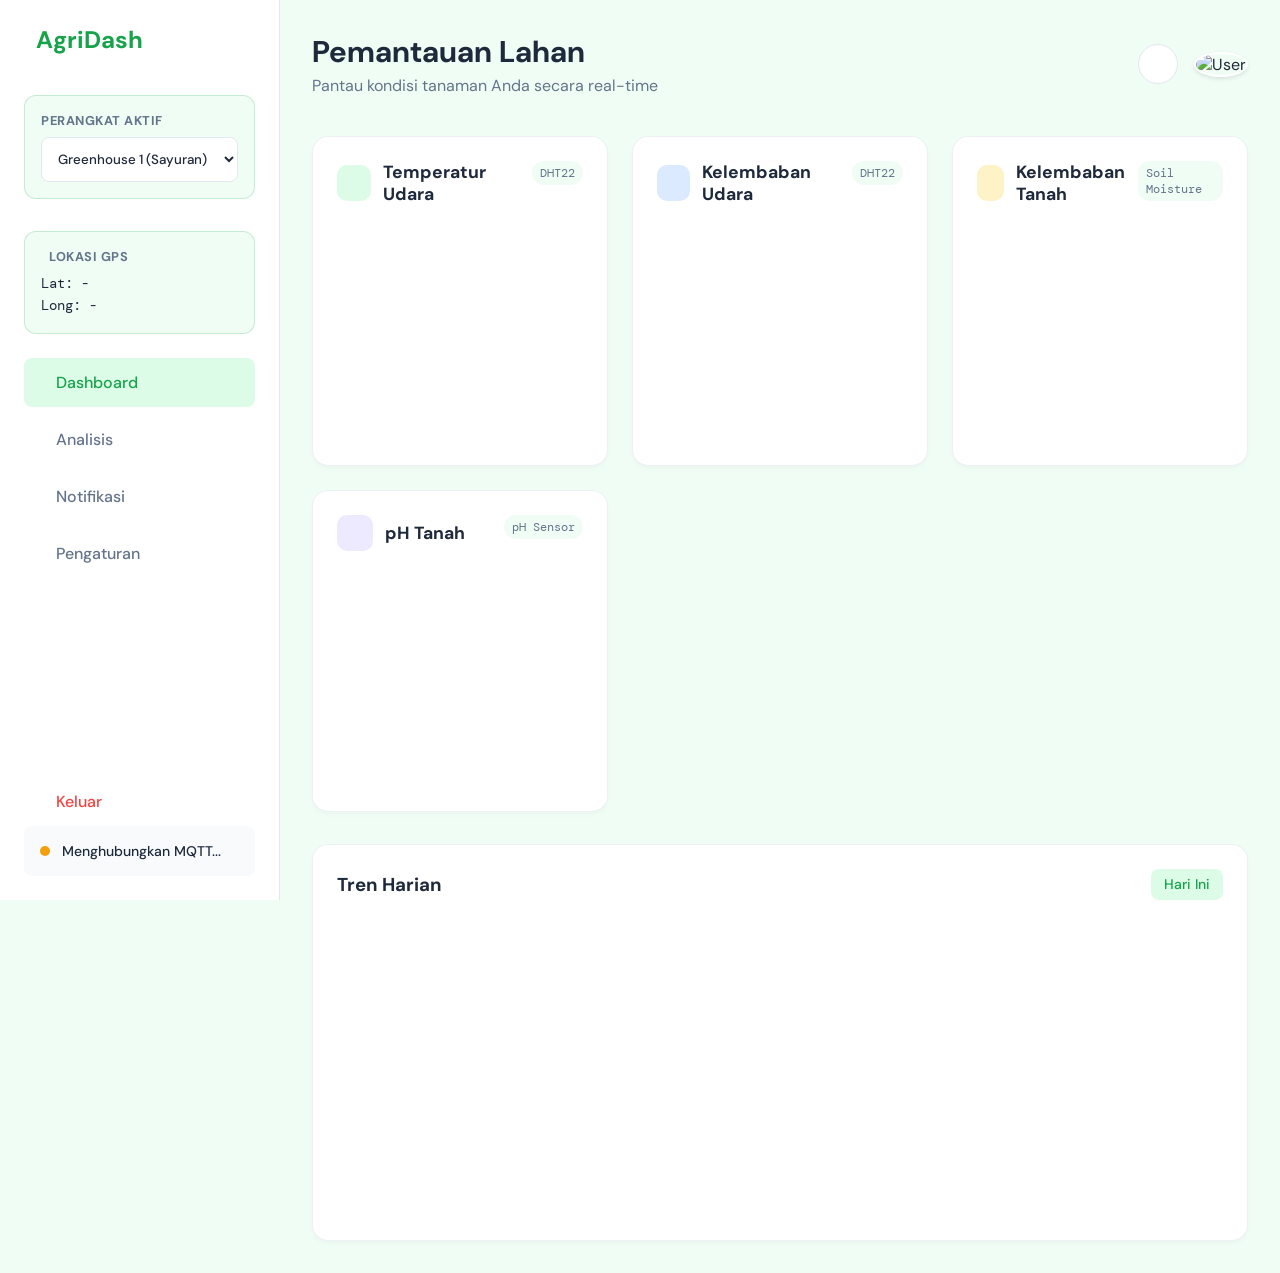
==== index.html @ 1016eaea "first commit" ====
<!DOCTYPE html>
<html lang="id">

<head>
    <meta charset="UTF-8">
    <meta name="viewport" content="width=device-width, initial-scale=1.0">
    <title>AgriDash - IoT Dashboard Pertanian</title>

    <!-- Fonts -->
    <link rel="preconnect" href="https://fonts.googleapis.com">
    <link rel="preconnect" href="https://fonts.gstatic.com" crossorigin>
    <link
        href="https://fonts.googleapis.com/css2?family=DM+Mono:wght@400;500&family=DM+Sans:ital,wght@0,400;0,500;0,700;1,400&display=swap"
        rel="stylesheet">

    <!-- Icons -->
    <script src="https://unpkg.com/@phosphor-icons/web"></script>

    <!-- ECharts -->
    <script src="https://cdn.jsdelivr.net/npm/echarts@5.5.0/dist/echarts.min.js"></script>

    <!-- MQTT.js -->
    <script src="https://unpkg.com/mqtt/dist/mqtt.min.js"></script>

    <link rel="stylesheet" href="style.css">
</head>

<body>
    <div class="app-container">
        <!-- Sidebar -->
        <aside class="sidebar">
            <div class="logo">
                <i class="ph ph-plant"></i>
                <span>AgriDash</span>
            </div>

            <div class="device-selector">
                <p class="selector-label">Perangkat Aktif</p>
                <div class="custom-select">
                    <select id="deviceSelect">
                        <option value="greenhouse-1">Greenhouse 1 (Sayuran)</option>
                        <option value="field-a">Lahan A (Padi)</option>
                        <option value="orchard-b">Kebun B (Buah)</option>
                    </select>
                </div>
            </div>

            <div class="gps-info"
                style="margin-bottom: 1.5rem; background: var(--bg-color); padding: 1rem; border-radius: 12px; border: 1px solid rgba(22, 163, 74, 0.2);">
                <p class="selector-label" style="display: flex; align-items: center; gap: 0.5rem;"><i
                        class="ph ph-map-pin"></i> Lokasi GPS</p>
                <div class="data-value" style="font-size: 0.85rem; color: var(--text-main); line-height: 1.6;">
                    Lat: <span id="gpsLat">-</span><br>
                    Long: <span id="gpsLong">-</span><br>
                    <span id="gpsTime"
                        style="font-size: 0.7rem; color: var(--text-muted); font-family: 'DM Sans', sans-serif;"></span>
                </div>
            </div>

            <nav class="nav-menu">
                <a href="index.html" class="nav-item active">
                    <i class="ph ph-squares-four"></i>
                    <span>Dashboard</span>
                </a>
                <a href="analysis.html" class="nav-item">
                    <i class="ph ph-chart-line-up"></i>
                    <span>Analisis</span>
                </a>
                <a href="#" class="nav-item">
                    <i class="ph ph-bell"></i>
                    <span>Notifikasi</span>
                </a>
                <a href="settings.html" class="nav-item">
                    <i class="ph ph-gear"></i>
                    <span>Pengaturan</span>
                </a>
                <a href="login.html" class="nav-item" style="margin-top: auto; color: #ef4444;">
                    <i class="ph ph-sign-out"></i>
                    <span>Keluar</span>
                </a>
            </nav>

            <div class="connection-status">
                <div class="status-indicator connecting" id="mqttStatusIcon"></div>
                <span id="mqttStatusText">Menghubungkan MQTT...</span>
            </div>
        </aside>

        <!-- Main Content -->
        <main class="main-content">
            <header class="top-header">
                <div class="greeting">
                    <h1>Pemantauan Lahan</h1>
                    <p>Pantau kondisi tanaman Anda secara real-time</p>
                </div>
                <div class="header-actions">
                    <button class="icon-btn"><i class="ph ph-bell"></i></button>
                    <div class="user-profile">
                        <img src="https://ui-avatars.com/api/?name=Petani+Maju&background=16A34A&color=fff" alt="User">
                    </div>
                </div>
            </header>

            <!-- Dashboard Grid -->
            <div class="dashboard-grid">

                <!-- Temperature Card -->
                <div class="card chart-card">
                    <div class="card-header">
                        <div class="card-title">
                            <div class="icon-box green-light">
                                <i class="ph ph-thermometer"></i>
                            </div>
                            <h3>Temperatur Udara</h3>
                        </div>
                        <span class="sensor-type">DHT22</span>
                    </div>
                    <div class="chart-container" id="tempChart"></div>
                </div>

                <!-- Humidity Card -->
                <div class="card chart-card">
                    <div class="card-header">
                        <div class="card-title">
                            <div class="icon-box blue-light">
                                <i class="ph ph-drop"></i>
                            </div>
                            <h3>Kelembaban Udara</h3>
                        </div>
                        <span class="sensor-type">DHT22</span>
                    </div>
                    <div class="chart-container" id="humidChart"></div>
                </div>

                <!-- Soil Moisture Card -->
                <div class="card chart-card">
                    <div class="card-header">
                        <div class="card-title">
                            <div class="icon-box brown-light">
                                <i class="ph ph-waves"></i>
                            </div>
                            <h3>Kelembaban Tanah</h3>
                        </div>
                        <span class="sensor-type">Soil Moisture</span>
                    </div>
                    <div class="chart-container" id="soilMoistureChart"></div>
                </div>

                <!-- Soil pH Card -->
                <div class="card chart-card">
                    <div class="card-header">
                        <div class="card-title">
                            <div class="icon-box purple-light">
                                <i class="ph ph-flask"></i>
                            </div>
                            <h3>pH Tanah</h3>
                        </div>
                        <span class="sensor-type">pH Sensor</span>
                    </div>
                    <div class="chart-container" id="phChart"></div>
                </div>

            </div>

            <!-- Historical Data (Decorative for visual fullness) -->
            <div class="card historical-card">
                <div class="card-header">
                    <h3>Tren Harian</h3>
                    <div class="date-filter">Hari Ini</div>
                </div>
                <div class="chart-container-large" id="historyChart"></div>
            </div>

        </main>
    </div>

    <script src="app.js"></script>
</body>

</html>
---- style.css ----
:root {
    --primary-green: #16a34a;
    --primary-dark: #15803d;
    --primary-light: #dcfce7;
    --bg-color: #f0fdf4; /* Very light green tint */
    --card-bg: #ffffff;
    --text-main: #1e293b;
    --text-muted: #64748b;
    --border-color: #e2e8f0;
    
    /* Chart Accents */
    --accent-blue: #3b82f6;
    --accent-blue-light: #dbeafe;
    --accent-brown: #d97706;
    --accent-brown-light: #fef3c7;
    --accent-purple: #8b5cf6;
    --accent-purple-light: #ede9fe;
}

* {
    margin: 0;
    padding: 0;
    box-sizing: border-box;
}

body {
    font-family: 'DM Sans', sans-serif;
    background-color: var(--bg-color);
    color: var(--text-main);
    overflow-x: hidden;
}

/* Typography for data/numbers */
.data-value {
    font-family: 'DM Mono', monospace;
}

.app-container {
    display: flex;
    min-height: 100vh;
}

/* Sidebar */
.sidebar {
    width: 280px;
    background-color: var(--card-bg);
    border-right: 1px solid var(--border-color);
    display: flex;
    flex-direction: column;
    padding: 1.5rem;
    position: fixed;
    height: 100vh;
    z-index: 10;
}

.logo {
    display: flex;
    align-items: center;
    gap: 0.75rem;
    font-size: 1.5rem;
    font-weight: 700;
    color: var(--primary-green);
    margin-bottom: 2.5rem;
}

.logo i {
    font-size: 2rem;
}

.device-selector {
    margin-bottom: 2rem;
    background: var(--bg-color);
    padding: 1rem;
    border-radius: 12px;
    border: 1px solid rgba(22, 163, 74, 0.2);
}

.selector-label {
    font-size: 0.8rem;
    color: var(--text-muted);
    margin-bottom: 0.5rem;
    text-transform: uppercase;
    letter-spacing: 0.5px;
    font-weight: 700;
}

select {
    width: 100%;
    padding: 0.75rem;
    border-radius: 8px;
    border: 1px solid var(--border-color);
    background: var(--card-bg);
    font-family: 'DM Sans', sans-serif;
    font-weight: 500;
    color: var(--text-main);
    cursor: pointer;
    outline: none;
    transition: all 0.2s;
}

select:focus {
    border-color: var(--primary-green);
    box-shadow: 0 0 0 3px var(--primary-light);
}

.nav-menu {
    display: flex;
    flex-direction: column;
    gap: 0.5rem;
    flex: 1;
}

.nav-item {
    display: flex;
    align-items: center;
    gap: 1rem;
    padding: 0.875rem 1rem;
    color: var(--text-muted);
    text-decoration: none;
    border-radius: 8px;
    font-weight: 500;
    transition: all 0.2s;
}

.nav-item i {
    font-size: 1.25rem;
}

.nav-item:hover, .nav-item.active {
    background-color: var(--primary-light);
    color: var(--primary-green);
}

.connection-status {
    display: flex;
    align-items: center;
    gap: 0.75rem;
    padding: 1rem;
    background: #f8fafc;
    border-radius: 8px;
    font-size: 0.875rem;
    font-weight: 500;
}

.status-indicator {
    width: 10px;
    height: 10px;
    border-radius: 50%;
}

.status-indicator.connecting { background-color: #f59e0b; }
.status-indicator.connected { background-color: #10b981; }
.status-indicator.disconnected { background-color: #ef4444; }

/* Main Content */
.main-content {
    flex: 1;
    margin-left: 280px;
    padding: 2rem;
    max-width: 1400px;
}

.top-header {
    display: flex;
    justify-content: space-between;
    align-items: center;
    margin-bottom: 2.5rem;
}

.greeting h1 {
    font-size: 1.875rem;
    color: var(--text-main);
    margin-bottom: 0.25rem;
}

.greeting p {
    color: var(--text-muted);
}

.header-actions {
    display: flex;
    align-items: center;
    gap: 1rem;
}

.icon-btn {
    width: 40px;
    height: 40px;
    border-radius: 50%;
    border: 1px solid var(--border-color);
    background: var(--card-bg);
    cursor: pointer;
    display: flex;
    align-items: center;
    justify-content: center;
    color: var(--text-muted);
    transition: all 0.2s;
}

.icon-btn:hover {
    background: var(--primary-light);
    color: var(--primary-green);
    border-color: var(--primary-light);
}

.icon-btn i {
    font-size: 1.25rem;
}

.user-profile img {
    width: 40px;
    height: 40px;
    border-radius: 50%;
    object-fit: cover;
    border: 2px solid white;
    box-shadow: 0 2px 4px rgba(0,0,0,0.1);
}

/* Dashboard Grid */
.dashboard-grid {
    display: grid;
    grid-template-columns: repeat(auto-fit, minmax(280px, 1fr));
    gap: 1.5rem;
    margin-bottom: 2rem;
}

.card {
    background: var(--card-bg);
    border-radius: 16px;
    padding: 1.5rem;
    box-shadow: 0 4px 6px -1px rgba(0, 0, 0, 0.02), 0 2px 4px -1px rgba(0, 0, 0, 0.02);
    border: 1px solid rgba(226, 232, 240, 0.6);
    transition: transform 0.2s, box-shadow 0.2s;
}

.card:hover {
    box-shadow: 0 10px 15px -3px rgba(0, 0, 0, 0.05), 0 4px 6px -2px rgba(0, 0, 0, 0.025);
    transform: translateY(-2px);
}

.card-header {
    display: flex;
    justify-content: space-between;
    align-items: flex-start;
    margin-bottom: 1rem;
}

.card-title {
    display: flex;
    align-items: center;
    gap: 0.75rem;
}

.card-title h3 {
    font-size: 1.1rem;
    font-weight: 700;
    color: var(--text-main);
}

.sensor-type {
    font-size: 0.75rem;
    background: var(--bg-color);
    padding: 0.25rem 0.5rem;
    border-radius: 12px;
    color: var(--text-muted);
    font-family: 'DM Mono', monospace;
}

.icon-box {
    width: 36px;
    height: 36px;
    border-radius: 10px;
    display: flex;
    align-items: center;
    justify-content: center;
    font-size: 1.25rem;
}

.green-light { background: var(--primary-light); color: var(--primary-green); }
.blue-light { background: var(--accent-blue-light); color: var(--accent-blue); }
.brown-light { background: var(--accent-brown-light); color: var(--accent-brown); }
.purple-light { background: var(--accent-purple-light); color: var(--accent-purple); }

.chart-container {
    width: 100%;
    height: 220px;
}

.chart-container-large {
    width: 100%;
    height: 300px;
}

.historical-card {
    grid-column: 1 / -1;
}

.historical-card .card-header {
    align-items: center;
}

.date-filter {
    font-size: 0.875rem;
    color: var(--primary-green);
    background: var(--primary-light);
    padding: 0.4rem 0.8rem;
    border-radius: 8px;
    font-weight: 500;
    cursor: pointer;
}

@media (max-width: 1024px) {
    .sidebar {
        width: 80px;
        padding: 1.5rem 1rem;
    }
    .sidebar .logo span, .selector-label, .nav-item span, #mqttStatusText {
        display: none;
    }
    .sidebar .logo {
        justify-content: center;
    }
    .nav-item {
        justify-content: center;
        padding: 0.875rem 0;
    }
    .device-selector {
        padding: 0.5rem;
    }
    select {
        color: transparent;
        padding: 0.5rem;
    }
    .main-content {
        margin-left: 80px;
    }
}

@media (max-width: 768px) {
    .dashboard-grid {
        grid-template-columns: 1fr;
    }
}

/* --- New Pages Styles (Login, Devices, Settings, Analysis) --- */

/* Login Page */
.login-page {
    display: flex;
    align-items: center;
    justify-content: center;
    min-height: 100vh;
    background: linear-gradient(135deg, var(--bg-color) 0%, var(--primary-light) 100%);
}

.login-box {
    background: var(--card-bg);
    padding: 3rem;
    border-radius: 20px;
    box-shadow: 0 10px 25px rgba(22, 163, 74, 0.1);
    width: 100%;
    max-width: 400px;
    text-align: center;
}

.login-box .logo {
    justify-content: center;
    margin-bottom: 1rem;
}

.login-box p {
    color: var(--text-muted);
    margin-bottom: 2rem;
}

.form-group {
    margin-bottom: 1.5rem;
    text-align: left;
}

.form-group label {
    display: block;
    margin-bottom: 0.5rem;
    font-weight: 500;
    color: var(--text-main);
    font-size: 0.9rem;
}

.form-input {
    width: 100%;
    padding: 0.875rem 1rem;
    border: 1px solid var(--border-color);
    border-radius: 8px;
    font-family: inherit;
    transition: all 0.2s;
}

.form-input:focus {
    outline: none;
    border-color: var(--primary-green);
    box-shadow: 0 0 0 3px var(--primary-light);
}

.btn-primary {
    display: block;
    width: 100%;
    padding: 1rem;
    background-color: var(--primary-green);
    color: white;
    border: none;
    border-radius: 8px;
    font-weight: 700;
    font-family: inherit;
    font-size: 1rem;
    cursor: pointer;
    text-decoration: none;
    transition: background-color 0.2s;
}

.btn-primary:hover {
    background-color: var(--primary-dark);
}

/* Devices Page */
.devices-page {
    padding: 3rem;
    max-width: 1200px;
    margin: 0 auto;
}

.devices-header {
    text-align: center;
    margin-bottom: 3rem;
}

.devices-header h1 {
    font-size: 2.5rem;
    color: var(--primary-dark);
    margin-bottom: 0.5rem;
}

.devices-grid {
    display: grid;
    grid-template-columns: repeat(auto-fit, minmax(300px, 1fr));
    gap: 2rem;
}

.device-card {
    background: var(--card-bg);
    border-radius: 16px;
    padding: 2rem;
    text-align: center;
    border: 1px solid var(--border-color);
    transition: all 0.3s ease;
    text-decoration: none;
    color: inherit;
    display: block;
}

.device-card:hover {
    transform: translateY(-5px);
    box-shadow: 0 15px 30px rgba(22, 163, 74, 0.15);
    border-color: var(--primary-green);
}

.device-icon {
    width: 80px;
    height: 80px;
    background: var(--primary-light);
    color: var(--primary-green);
    border-radius: 50%;
    display: flex;
    align-items: center;
    justify-content: center;
    font-size: 2.5rem;
    margin: 0 auto 1.5rem auto;
}

.device-card h2 {
    font-size: 1.5rem;
    margin-bottom: 0.5rem;
}

.device-card p {
    color: var(--text-muted);
}

.device-status {
    display: inline-block;
    padding: 0.25rem 0.75rem;
    background: #dcfce7;
    color: #16a34a;
    border-radius: 12px;
    font-size: 0.8rem;
    font-weight: 700;
    margin-top: 1rem;
}

/* Settings Form */
.settings-section {
    background: var(--card-bg);
    border-radius: 16px;
    padding: 2rem;
    border: 1px solid var(--border-color);
    margin-bottom: 2rem;
}

.settings-section h2 {
    margin-bottom: 1.5rem;
    padding-bottom: 1rem;
    border-bottom: 1px solid var(--border-color);
}

.toggle-switch {
    position: relative;
    display: inline-block;
    width: 50px;
    height: 24px;
}

.toggle-switch input {
    opacity: 0;
    width: 0;
    height: 0;
}

.slider {
    position: absolute;
    cursor: pointer;
    top: 0;
    left: 0;
    right: 0;
    bottom: 0;
    background-color: #cbd5e1;
    transition: .4s;
    border-radius: 24px;
}

.slider:before {
    position: absolute;
    content: "";
    height: 16px;
    width: 16px;
    left: 4px;
    bottom: 4px;
    background-color: white;
    transition: .4s;
    border-radius: 50%;
}

input:checked + .slider {
    background-color: var(--primary-green);
}

input:checked + .slider:before {
    transform: translateX(26px);
}

.setting-item {
    display: flex;
    justify-content: space-between;
    align-items: center;
    margin-bottom: 1rem;
}
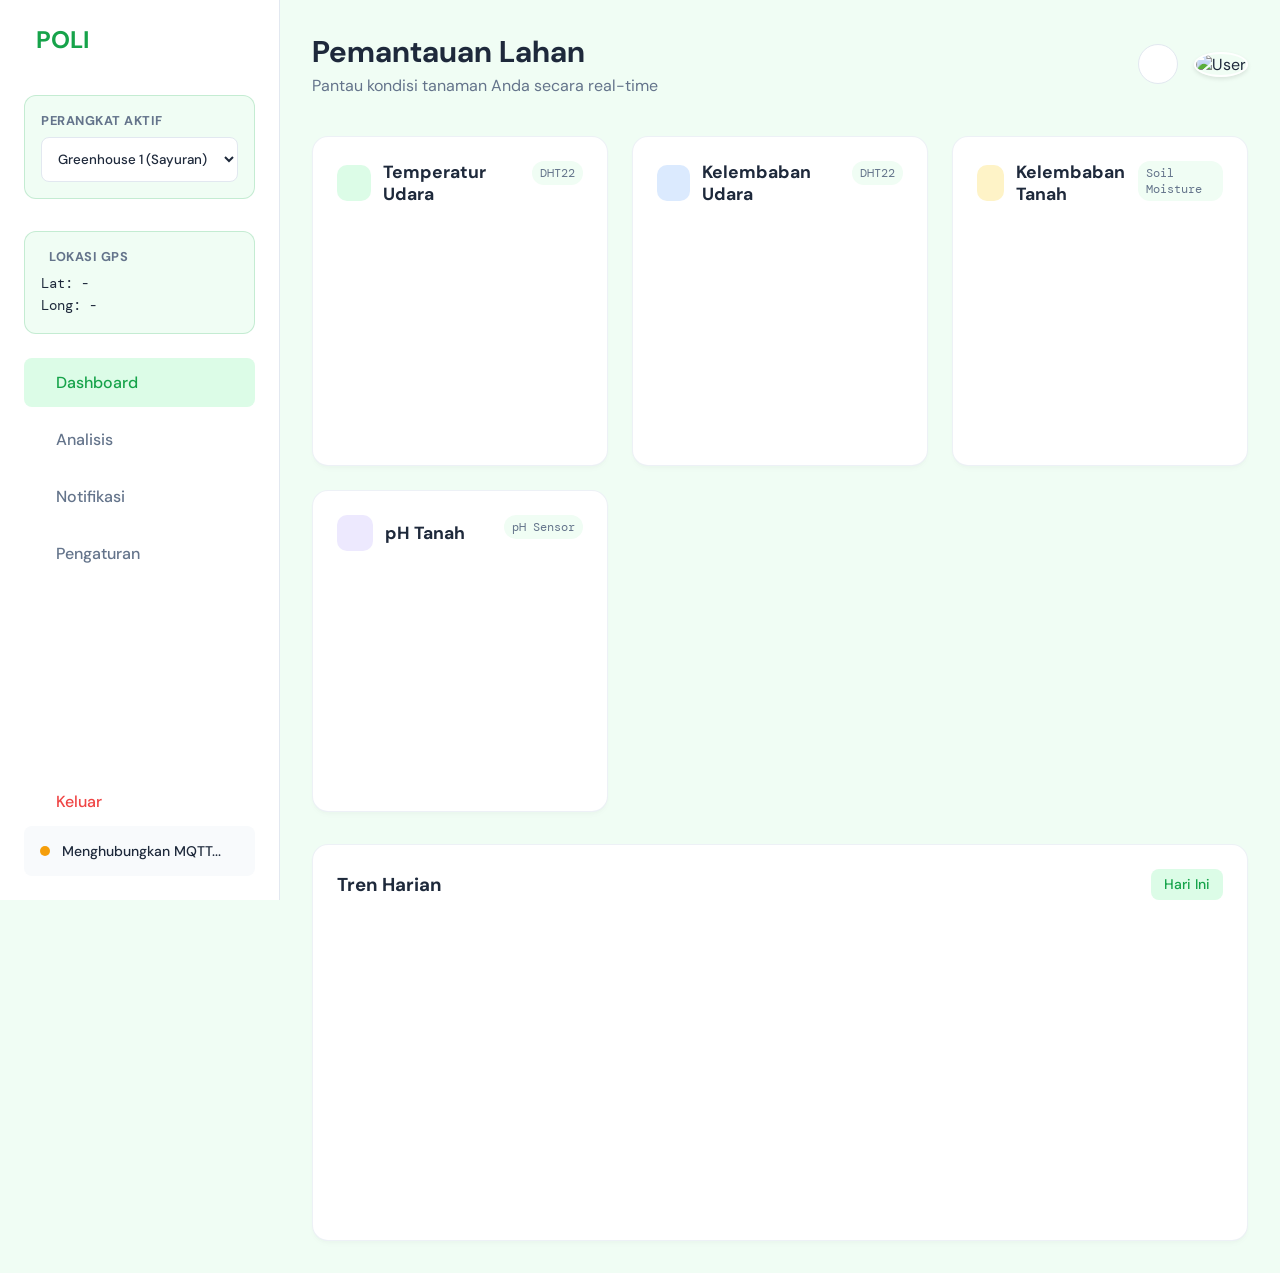
==== commit 2d7e2da2: "refactor: rename project from AgriDash to POLI across all assets and code configurations" ====
--- a/index.html
+++ b/index.html
@@ -4,7 +4,7 @@
 <head>
     <meta charset="UTF-8">
     <meta name="viewport" content="width=device-width, initial-scale=1.0">
-    <title>AgriDash - IoT Dashboard Pertanian</title>
+    <title>POLI (Polyculture Intelligent for Better Approach in Regenerative Farming) - IoT Dashboard Pertanian</title>
 
     <!-- Fonts -->
     <link rel="preconnect" href="https://fonts.googleapis.com">
@@ -31,7 +31,7 @@
         <aside class="sidebar">
             <div class="logo">
                 <i class="ph ph-plant"></i>
-                <span>AgriDash</span>
+                <span>POLI</span>
             </div>
 
             <div class="device-selector">
@@ -58,11 +58,11 @@
             </div>
 
             <nav class="nav-menu">
-                <a href="index.html" class="nav-item active">
+                <a href="#" onclick="showSection('dashboard', this)" class="nav-item active">
                     <i class="ph ph-squares-four"></i>
                     <span>Dashboard</span>
                 </a>
-                <a href="analysis.html" class="nav-item">
+                <a href="#" onclick="showSection('analysis', this)" class="nav-item">
                     <i class="ph ph-chart-line-up"></i>
                     <span>Analisis</span>
                 </a>
@@ -70,7 +70,7 @@
                     <i class="ph ph-bell"></i>
                     <span>Notifikasi</span>
                 </a>
-                <a href="settings.html" class="nav-item">
+                <a href="#" onclick="showSection('settings', this)" class="nav-item">
                     <i class="ph ph-gear"></i>
                     <span>Pengaturan</span>
                 </a>
@@ -90,8 +90,8 @@
         <main class="main-content">
             <header class="top-header">
                 <div class="greeting">
-                    <h1>Pemantauan Lahan</h1>
-                    <p>Pantau kondisi tanaman Anda secara real-time</p>
+                    <h1 id="pageTitle">Pemantauan Lahan</h1>
+                    <p id="pageSubtitle">Pantau kondisi tanaman Anda secara real-time</p>
                 </div>
                 <div class="header-actions">
                     <button class="icon-btn"><i class="ph ph-bell"></i></button>
@@ -101,74 +101,157 @@
                 </div>
             </header>
 
-            <!-- Dashboard Grid -->
-            <div class="dashboard-grid">
-
-                <!-- Temperature Card -->
-                <div class="card chart-card">
+            <!-- Dashboard Section -->
+            <div id="dashboardSection" class="content-section">
+                <!-- Dashboard Grid -->
+                <div class="dashboard-grid">
+
+                    <!-- Temperature Card -->
+                    <div class="card chart-card">
+                        <div class="card-header">
+                            <div class="card-title">
+                                <div class="icon-box green-light">
+                                    <i class="ph ph-thermometer"></i>
+                                </div>
+                                <h3>Temperatur Udara</h3>
+                            </div>
+                            <span class="sensor-type">DHT22</span>
+                        </div>
+                        <div class="chart-container" id="tempChart"></div>
+                    </div>
+
+                    <!-- Humidity Card -->
+                    <div class="card chart-card">
+                        <div class="card-header">
+                            <div class="card-title">
+                                <div class="icon-box blue-light">
+                                    <i class="ph ph-drop"></i>
+                                </div>
+                                <h3>Kelembaban Udara</h3>
+                            </div>
+                            <span class="sensor-type">DHT22</span>
+                        </div>
+                        <div class="chart-container" id="humidChart"></div>
+                    </div>
+
+                    <!-- Soil Moisture Card -->
+                    <div class="card chart-card">
+                        <div class="card-header">
+                            <div class="card-title">
+                                <div class="icon-box brown-light">
+                                    <i class="ph ph-waves"></i>
+                                </div>
+                                <h3>Kelembaban Tanah</h3>
+                            </div>
+                            <span class="sensor-type">Soil Moisture</span>
+                        </div>
+                        <div class="chart-container" id="soilMoistureChart"></div>
+                    </div>
+
+                    <!-- Soil pH Card -->
+                    <div class="card chart-card">
+                        <div class="card-header">
+                            <div class="card-title">
+                                <div class="icon-box purple-light">
+                                    <i class="ph ph-flask"></i>
+                                </div>
+                                <h3>pH Tanah</h3>
+                            </div>
+                            <span class="sensor-type">pH Sensor</span>
+                        </div>
+                        <div class="chart-container" id="phChart"></div>
+                    </div>
+
+                </div>
+
+                <!-- Historical Data (Decorative for visual fullness) -->
+                <div class="card historical-card">
                     <div class="card-header">
-                        <div class="card-title">
-                            <div class="icon-box green-light">
-                                <i class="ph ph-thermometer"></i>
-                            </div>
-                            <h3>Temperatur Udara</h3>
-                        </div>
-                        <span class="sensor-type">DHT22</span>
-                    </div>
-                    <div class="chart-container" id="tempChart"></div>
-                </div>
-
-                <!-- Humidity Card -->
-                <div class="card chart-card">
-                    <div class="card-header">
-                        <div class="card-title">
-                            <div class="icon-box blue-light">
-                                <i class="ph ph-drop"></i>
-                            </div>
-                            <h3>Kelembaban Udara</h3>
-                        </div>
-                        <span class="sensor-type">DHT22</span>
-                    </div>
-                    <div class="chart-container" id="humidChart"></div>
-                </div>
-
-                <!-- Soil Moisture Card -->
-                <div class="card chart-card">
-                    <div class="card-header">
-                        <div class="card-title">
-                            <div class="icon-box brown-light">
-                                <i class="ph ph-waves"></i>
-                            </div>
-                            <h3>Kelembaban Tanah</h3>
-                        </div>
-                        <span class="sensor-type">Soil Moisture</span>
-                    </div>
-                    <div class="chart-container" id="soilMoistureChart"></div>
-                </div>
-
-                <!-- Soil pH Card -->
-                <div class="card chart-card">
-                    <div class="card-header">
-                        <div class="card-title">
-                            <div class="icon-box purple-light">
-                                <i class="ph ph-flask"></i>
-                            </div>
-                            <h3>pH Tanah</h3>
-                        </div>
-                        <span class="sensor-type">pH Sensor</span>
-                    </div>
-                    <div class="chart-container" id="phChart"></div>
-                </div>
-
-            </div>
-
-            <!-- Historical Data (Decorative for visual fullness) -->
-            <div class="card historical-card">
-                <div class="card-header">
-                    <h3>Tren Harian</h3>
-                    <div class="date-filter">Hari Ini</div>
-                </div>
-                <div class="chart-container-large" id="historyChart"></div>
+                        <h3>Tren Harian</h3>
+                        <div class="date-filter">Hari Ini</div>
+                    </div>
+                    <div class="chart-container-large" id="historyChart"></div>
+                </div>
+            </div>
+
+            <!-- Analysis Section -->
+            <div id="analysisSection" class="content-section" style="display: none;">
+                <div class="dashboard-grid">
+                    <div class="card historical-card" style="grid-column: 1 / -1;">
+                        <div class="card-header">
+                            <h3>Tren Kelembaban Tanah Mingguan</h3>
+                            <div class="date-filter">7 Hari Terakhir</div>
+                        </div>
+                        <div class="chart-container-large" id="analysisChart1"></div>
+                    </div>
+
+                    <div class="card">
+                        <h3>Prediksi Cuaca & Dampak</h3>
+                        <p style="color: var(--text-muted); margin-top: 1rem; line-height: 1.6;">
+                            Hujan lebat diprediksi turun besok. Kami menyarankan untuk <strong>menunda penyiraman</strong> pada Lahan A untuk menghindari genangan berlebih. Suhu rata-rata akan stabil di 26°C.
+                        </p>
+                    </div>
+
+                    <div class="card">
+                        <h3>Rekomendasi Pemupukan</h3>
+                        <p style="color: var(--text-muted); margin-top: 1rem; line-height: 1.6;">
+                            pH tanah saat ini cenderung asam (6.4). Direkomendasikan untuk menaburkan kapur dolomit sekitar 200kg/hektar untuk menetralkan pH sebelum masa tanam minggu depan.
+                        </p>
+                    </div>
+                </div>
+            </div>
+
+            <!-- Settings Section -->
+            <div id="settingsSection" class="content-section" style="display: none;">
+                <div class="settings-section">
+                    <h2>Profil Pengguna</h2>
+                    <div class="form-group" style="max-width: 400px; margin-top: 1rem; margin-bottom: 1rem;">
+                        <label style="display: block; margin-bottom: 0.5rem;">Nama Lengkap</label>
+                        <input type="text" class="form-input" value="Petani Maju" style="width: 100%; padding: 0.75rem; border-radius: 8px; border: 1px solid #e2e8f0;">
+                    </div>
+                    <div class="form-group" style="max-width: 400px; margin-bottom: 1.5rem;">
+                        <label style="display: block; margin-bottom: 0.5rem;">Alamat Email</label>
+                        <input type="email" class="form-input" value="petani@POLI.com" style="width: 100%; padding: 0.75rem; border-radius: 8px; border: 1px solid #e2e8f0;">
+                    </div>
+                    <button class="icon-btn" style="background: var(--primary-color); color: white; border-radius: 8px; padding: 0.75rem 1.5rem;">Simpan Profil</button>
+                </div>
+
+                <div class="settings-section" style="margin-top: 2rem;">
+                    <h2>Pengaturan Notifikasi Sensor</h2>
+                    
+                    <div class="setting-item" style="display: flex; justify-content: space-between; align-items: center; padding: 1rem 0; border-bottom: 1px solid #e2e8f0;">
+                        <div>
+                            <strong>Peringatan Suhu Tinggi</strong>
+                            <p style="color: var(--text-muted); font-size: 0.85rem; margin-top: 0.25rem;">Kirim SMS jika suhu di atas 35°C</p>
+                        </div>
+                        <label class="toggle-switch">
+                            <input type="checkbox" checked>
+                            <span class="slider"></span>
+                        </label>
+                    </div>
+                    
+                    <div class="setting-item" style="display: flex; justify-content: space-between; align-items: center; padding: 1rem 0; border-bottom: 1px solid #e2e8f0;">
+                        <div>
+                            <strong>Peringatan Kelembaban Tanah Kritis</strong>
+                            <p style="color: var(--text-muted); font-size: 0.85rem; margin-top: 0.25rem;">Kirim Notifikasi Push jika tanah sangat kering (< 20%)</p>
+                        </div>
+                        <label class="toggle-switch">
+                            <input type="checkbox" checked>
+                            <span class="slider"></span>
+                        </label>
+                    </div>
+
+                    <div class="setting-item" style="display: flex; justify-content: space-between; align-items: center; padding: 1rem 0;">
+                        <div>
+                            <strong>Laporan Harian</strong>
+                            <p style="color: var(--text-muted); font-size: 0.85rem; margin-top: 0.25rem;">Kirim rangkuman performa lahan via Email setiap jam 18:00</p>
+                        </div>
+                        <label class="toggle-switch">
+                            <input type="checkbox">
+                            <span class="slider"></span>
+                        </label>
+                    </div>
+                </div>
             </div>
 
         </main>
